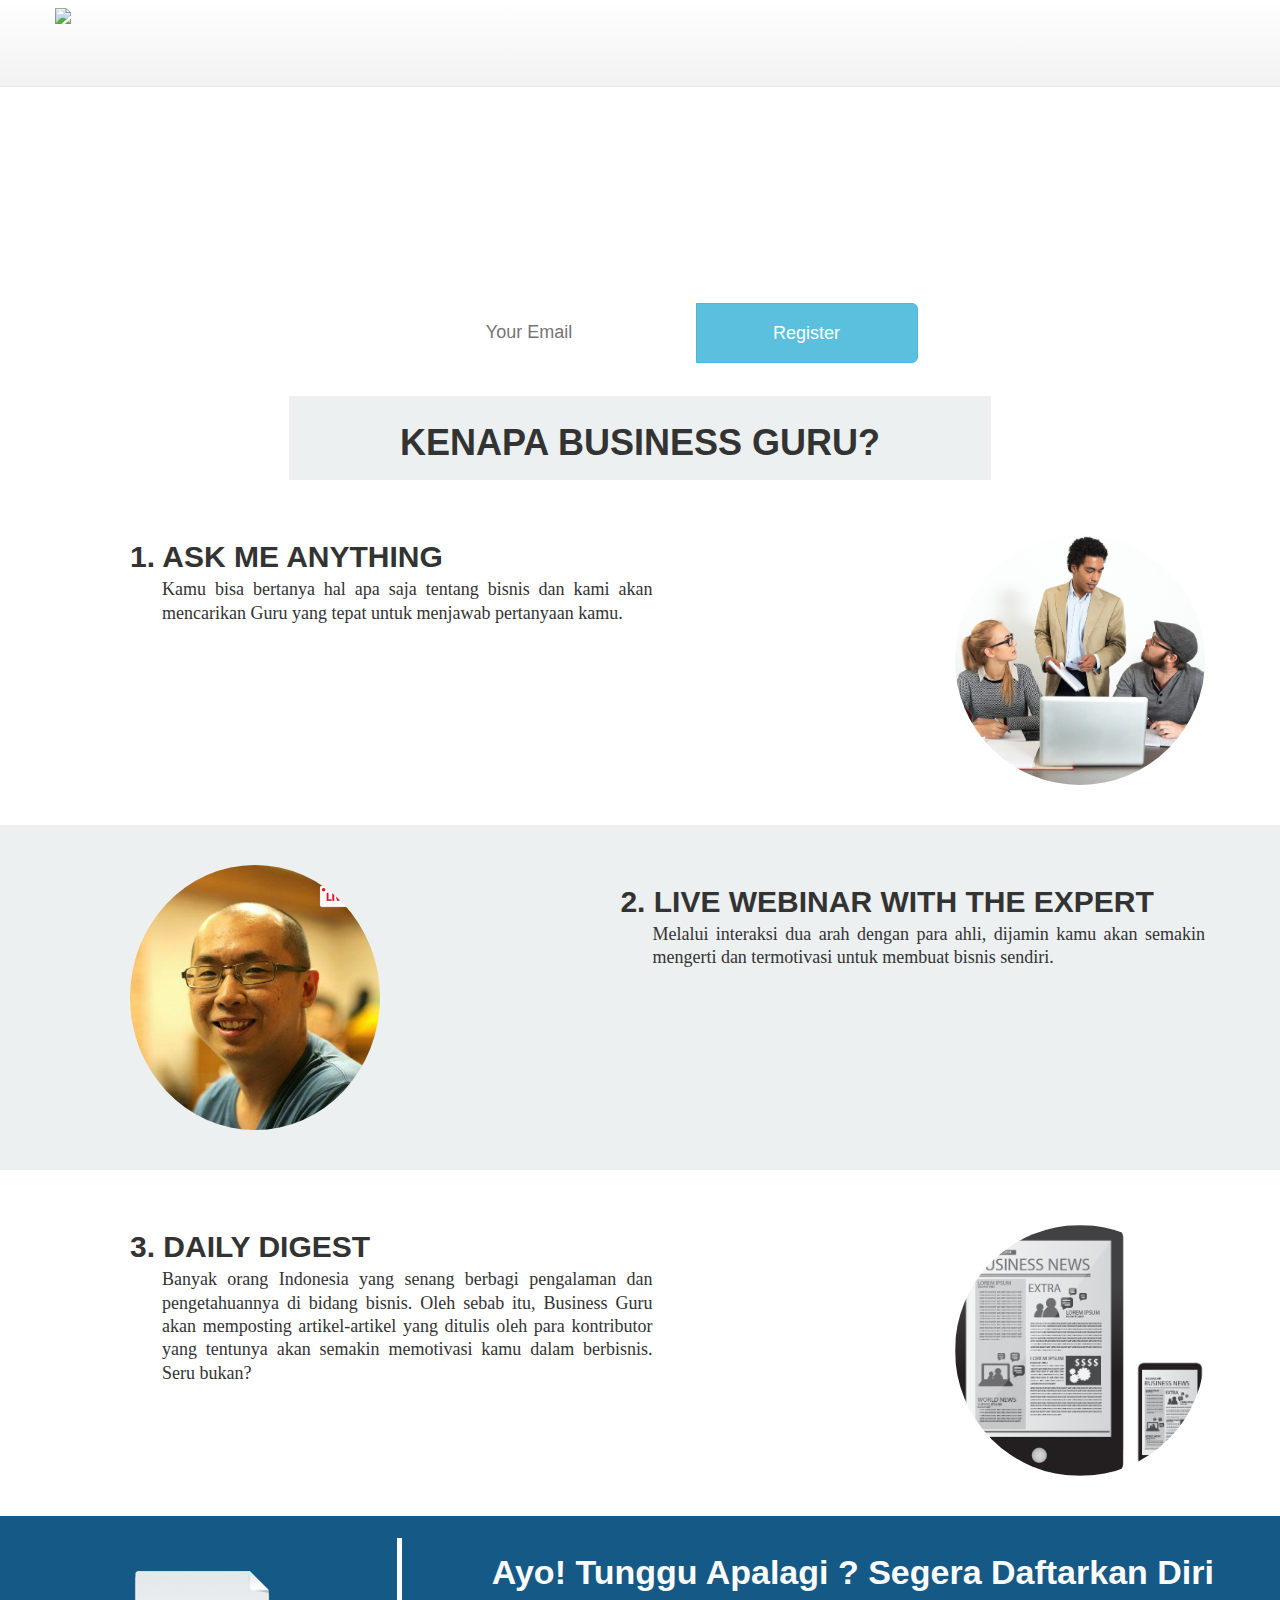
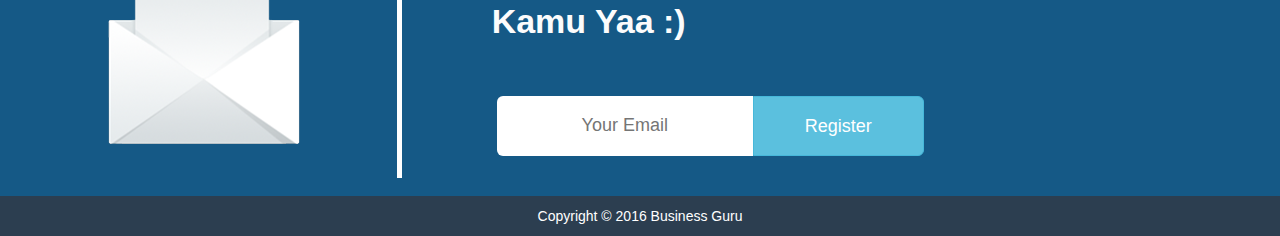
==== index.html @ 1be2d3c4 "Signed-off-by: hens3159 <hens3159@gmail.com>" ====
<!doctype html>
<html>
<head>
<meta charset="utf-8">
<title>Business Guru</title>
<link href="style.css" rel="stylesheet" type="text/css">
</head>

<body>
<!DOCTYPE html>
<html lang="en">
  <head>
    <meta charset="utf-8">
    <meta http-equiv="X-UA-Compatible" content="IE=edge">
    <meta name="viewport" content="width=device-width, initial-scale=1">
    <!-- The above 3 meta tags *must* come first in the head; any other head content must come *after* these tags -->

    <title>Business Guru</title>

    <!-- bootstap core css -->
    <link href="css/bootstrap.min.css" rel="stylesheet">


    <!-- custom css css -->
	<link href="style.css" rel="stylesheet">


    <!-- custom font -->


     <!--font awesome -->

	<link rel="stylesheet" href="fontawesome/css/font-awesome.min.css">

  </head>

  <body>

<!--Navigation -->
<nav class="navbar navbar-default navbar-fixed-top navbar-color">
<div class="container">

 <!-- Brand and toggle get grouped for better mobile display -->
    <div class="navbar-header page-scroll">
      <button type="button" class="navbar-toggle collapsed" data-toggle="collapse" data-target="#bs-example-navbar-collapse-1">
        <span class="sr-only">Toggle navigation</span>
        <span class="icon-bar"></span>
        <span class="icon-bar"></span>
        <span class="icon-bar"></span>
      </button>
<a class="navbar-brand padding-brand page-scroll " href="#"> <img src="gambar/logo.png"  height="70px"></a>
</div>
</div>
</nav>



<div id="header">
 <!-- Header Background -->
 <div class="jumbotron text-center " >
<div class="text">
<h3 class="free">Pertama di Indonesia!</h3>
<h4 class="tagline">Sekarang Kamu Bisa Belajar Tentang Bisnis Langsung Dari Para CEO dan Co-Founder<br> Startup Indonesia
di Business Guru. Daftar Sekarang Ya!</h4>
	 </div>
 <!-- Form Registrasi-->
<section>
<div class="container">
	<div class="row">
		<div class="col-md-6 col-md-offset-3">


 <!-- You Can Enter Back-End in Here-->
          <form action="#">
              <div class="input-group">
                 <input class="btn btn-lg" name="email" id="email" type="email" placeholder="Your Email" required>
                 <button class="btn btn-info btn-lg" type="submit">Register</button>  <!-- If user click register button, email's user will enter to database & please for connect to thankyou.html-->

              </div>
             </form>
    	 </div>
         </div>
		</div>
</div>
</section>
</div>
</div>
</div>

<!-- Kenapa Bisnis Guru -->
<div class="container">
<div class="row">
<div class="xrow">
<div class="callout-light text-center fade-in-b">
<div class="huruf1">
					<h1 class="huruf">Kenapa Business Guru?</h1>
				</div>
</div>
</div>
</div>
</div>


<!-- Fitur-fitur bisnis guru -->

<!--1. ASk Me Anything -->
  <div class="container container-up">
  <div class="row">
    <div class="col-md-6 col-xl-6">

      <h2 class="list-group-item-heading">1. ASK ME ANYTHING</h2>

<p class="list-group-item-text" style="font-size:18px; text-align:justify;  padding-left: 32px;">Kamu bisa bertanya hal apa saja  tentang bisnis dan kami akan mencarikan Guru yang tepat  untuk menjawab pertanyaan kamu.</p>
</div>

    <div class="media col-md-6 ">
    <figure class="pull-right">

<img src="Gambar/business-people-asking-questions-shutterstock.jpg" class="img-circle img-responsive image"  width="250">
   </figure>
    </div>
  </div>
</div>


<!-- 2. Live Webinar With The Expert -->

  <div class="container-fluid">
 <div class="row">
  <div class="container-new">
  <div class="container container-down">
  <div class="row">
  <div class=" media col-md-5">
  <figure class="pull-left">
  <img src="Gambar/ko-yansen.jpg" class="img-circle img-responsive " height="auto" width="250">
</figure>
</div>


    <div class="col-md-7">
  <div class="image">
 <h2 class="list-group-item-heading">2. LIVE WEBINAR WITH THE EXPERT</h2>
<p class="list-group-item-text" style="font-size:18px; text-align:justify; padding-left: 32px;"> Melalui interaksi dua arah dengan para ahli, dijamin kamu akan semakin mengerti dan termotivasi untuk membuat bisnis sendiri.</p>
  </div>
 </div>
 </div>
 </div>


</div>
</div>
</div>


 <!-- 3. Daily Digest -->
 <div class="container container-up">
   <div class="row">

    <div class="col-md-6">
      <h2 class="list-group-item-heading">3. DAILY DIGEST</h2>

<p class="list-group-item-text" style="font-size:18px; text-align:justify; padding-left: 32px;">Banyak orang Indonesia yang senang berbagi pengalaman dan pengetahuannya di bidang bisnis. Oleh sebab itu, Business  Guru akan memposting artikel-artikel yang ditulis oleh  para kontributor yang tentunya akan semakin memotivasi kamu dalam berbisnis. Seru bukan?</p>
</div>

<div class=" media col-md-6">
<figure class="pull-right">
<img src="Gambar/news.png" class="img-circle img-responsive image"  width="250"><br>
</figure>
    </div>
  </div>
</div>


 <!-- Subcribe -->
<div class="container-fluid">
<div class="row">
<div class="callout-light subrcibe fade-in-b ">
<div class="col-md-4">
<div class="surat">
<img src="Gambar/surat.png" class="img-responsive image">
</div>
</div>

 <div class="col-md-8">
 <div class="kanan">

 <div class="tunggu">
 <p>Ayo! Tunggu Apalagi ? Segera Daftarkan Diri Kamu Yaa :) </p>

 </div>

 <section>
  <div class="col-md-7 ">
  <!-- You Can Enter Back-End in Here-->
             <form action="#">
              <div class="input-group">
                 <input class="btn btn-lg" name="email" id="e-mail" type="email" placeholder="Your Email" required>
                 <button class="btn btn-info btn-lg" type="submit">Register</button> <!-- If user click register button, email's user will enter to database & please for connect to thankyou.html-->
              </div>
             </form>
</div>
</section>
 </div>

 </div>
</div>
</div>
</div>
 <!-- form -->

 <!-- footer-->
<div class="copyright"><p>Copyright © 2016 Business Guru </p></div>




    <!-- jQuery (necessary for Bootstrap's JavaScript plugins) -->
    <script src="js/jquery.js"></script>
    <!-- Include all compiled plugins (below), or include individual files as needed -->
    <script src="js/bootstrap.min.js"></script>
       <!-- Custom Theme JavaScript -->
    <script src="js/agency.js"></script>
  </body>
</html>
</body>
</html>
---- style.css ----
/* >>> Index.html <<< */
body{
	margin:0;
	padding:0;
}


H1,H2{
	font-family:"Montserrat", "MS Sans Serif", "MS Serif", Arial, "Times New Roman", "Trebuchet MS";
}

.navbar-color { 
color:#333; 
background-color:#f6f5f2;
background: rgb(255,255,255); /* Old browsers */
background: -moz-linear-gradient(top,  rgba(255,255,255,1) 0%, rgba(242,242,242,1) 100%); /* FF3.6-15 */
background: -webkit-linear-gradient(top,  rgba(255,255,255,1) 0%,rgba(242,242,242,1) 100%); /* Chrome10-25,Safari5.1-6 */
background: linear-gradient(to bottom,  rgba(255,255,255,1) 0%,rgba(242,242,242,1) 100%); /* W3C, IE10+, FF16+, Chrome26+, Opera12+, Safari7+ */
filter: progid:DXImageTransform.Microsoft.gradient( startColorstr='#ffffff', endColorstr='#f2f2f2',GradientType=0 ); /* IE6-9 */
}
	
.padding-brand{ 
padding:0px; height:auto; position:relative; padding: 8px 0;}

.nav{
padding-right:50px;}

/* >>> Header <<< */

/* >>> Header Slider<<< */
#header{ 
padding:0;
margin-top: 67px;
}

.jumbotron {
	position:relative;
	background:url(gambar/home-banner.jpg);
	color:fff;
	width:100%;
	height:100%;
	background-size:cover;
	overflow:hidden;
	background-repeat:no-repeat;
}
.text{
	color:#FFFFFF;
}


/* >>> Form <<< */
section {
    padding:15px 0 0 0  ;
    text-align: center;
}
select.frecuency {
    border: none;
    font-style: italic;
    background-color: transparent;
    cursor: pointer;
    -webkit-transform: translateY(0);
    transform: translateY(0);
    -webkit-transition: -webkit-transform .35s ease-in;
    transition: -webkit-transform .35s ease-in;
    border-bottom: none;
}
select.frecuency:focus {
    outline: none;
    border-bottom: 5px solid #39b3d7;
    -webkit-transform: translateY(-5px);
    transform: translateY(-5px);
    -webkit-transition: -webkit-transform .35s ease-in;
    transition: -webkit-transform .35s ease-in;
}
.free {
    text-transform: uppercase;
	font-weight:bolder;
	font-size: 56px;
}
.input-group {
    margin: 25px auto;
    width: 100%;
}
input.btn.btn-lg,
input.btn.btn-lg:focus {
    outline: none;
    width: 60%;
    height: 60px;
    border-top-right-radius: 0;
    border-bottom-right-radius: 0;
}
button.btn {
    width: 40%;
    height: 60px;
    border-top-left-radius: 0;
    border-bottom-left-radius: 0;
}
.promise {
    color: #999;
}

/* >>> Kenapa Bisnis Guru <<< */
.xrow{
	position:relative;
	width:60%;
	height:20%;
	margin-left:20%;
	margin-top:-70px;
}

.tagline{
	font-size: 21px;
}

.callout-light {
    padding:2px 0 2px 0;
	background-color:#ecf0f1;
}
.huruf1{	color: #0000000;
}
.huruf{
	text-align:center;
	line-height: 1.4;
	text-transform:uppercase;
	font-weight:bold;
}

/* >>> Fitur Bisnis Guru <<< */

 .container-new {
  margin-top:40px;
  background:#ecf0f1;
  padding-bottom:40px;
}
.container-down
{
      padding-top: 40px ;
	  padding-left:80px;
	  margin-left:50px;
}
 .container-up {
      padding-top: 40px ;
	  padding-left:80px;
	  margin-left:50px;
}
.image{
	margin-left:30px;
}
.list-group-item-heading{
	padding-top:20px;
	font:"Trebuchet MS", Montserrat;
	font-weight:bold;
}

.list-group-item-text{
	font-size:20px;
	font-family:"Trebuchet MS", Montserrat, Times New Roman, Arial;
	font-weight:400;
}

/* >>> Subricbe (Ayo Tunggu Apalagi) <<< */

.subrcibe{
	background:#155986;
	width:100%;
	height: 280px;
	margin-top:20px;
}


.surat{
border-right:5px solid #FFFFFF;
height:240px;
margin:20px 10px 0 10px;
padding:10px 0px 10px 25px;
}

.border{
	border-right:5px solid #000000;
	height:250px;


}

.tunggu {
	margin:0 50px 0 0;
	padding:30px 0 0 10px;
	color:#FCFCFC;
	font-size:34px;
	font-weight:bolder;
}

.kanan{
	margin-left:40px;
}


/* >>> Subricbe (Ayo Tunggu Apalagi) <<< */
.copyright{
	text-align:center;
	background:#2c3e50;
	color:#FFFFFF;
	width:100%;
	height: 40px;
	padding-top:10px;
}

/* >>> Responsive Mobile <<< */
@media only screen and (min-width: 768px) and (max-width: 991px) {

/* >>> Navbar & Logo <<< */
.navbar { height: 84px;
}

.navbar-brand { 
width: 220px;
}

/* >>> Header <<< */
.free{
	font-size:24px;
	font-weight:bold;
}

.huruf{
	font-size:30px;
	font-weight:bolder;
}

.tagline{
	font-size:21px;
	padding:0 28px 0 28px;
}


/* >>> subcribe <<< */

.surat{
	visibility:hidden;
}
.kanan{
	margin-top:-280px;
}
.tunggu{
	margin-top:20px;
	font-size:25px;
	font-weight:bold;
}
.subrcibe{
	height: 250px;

}

.button{
	margin-top:40px;
	padding:0 450px 0 450px;
}


.col-md-7{
	width:90%;

}


}



/* >>> Layar 767px <<< */


@media only screen and (max-width: 767px) {

/* >>> Navbar & Logo <<< */

.navbar { height: 80px}
.navbar-brand { 
padding: 20px 20px; 
max-width: 250px;
}

.navbar-brand img { 
display:inline-block;
padding-bottom:10px;
position:relative; 
max-width: 100%;
height:60px;
}

/* >>>  Header  <<< */

.free{
	font-size:56px;
	font-weight:bold;
}

.tagline{
	font-size:24px;
	padding:0 28px 0 28px;
}
.sl-12{
	font-size:18px;
	font-weight:bolder;
}
.slider-H2{
	font-size:12px;
	font-weight:bold
}
.huruf{
	font-size:20px;
	font-weight:bolder;
	
}


.slider-H2:{
	font-size:12px;
	font-weight:bold

}

.button{
	padding-top:5px;
}

.huruf{
	font-size:20px;
	font-weight:bolder;
	
}


/* >>> Fitur Bisnis guru <<< */

.container-down
{
	margin-top:30px;

}
.container-up{
      margin:-30px 30px 0 0;}
	  
	  
.image{
      margin:0 80px 0 0;
 }
.list-group-item-heading{
	font-family:Montserrat, "Trebuchet MS", Arial, "Times New Roman" ;
	padding-top:20px;
	font-size:18px;
	font-weight:bold;

}


.list-group-item-text{
	font-family: Montserrat,"Trebuchet MS", Arial,  "Times New Roman" ;
	font-size:16px;
	font-weight:400;
}



.container-down{
	margin:0;

}


/* >>> subcribe <<< */
.surat{
	visibility:hidden;
}
.kanan{
	margin-top:-280px;
}
.tunggu{
	margin-top:20px;
	font-size:25px;
	font-weight:bold;
}
.subrcibe{
	height: 250px;

}


.col-md-7{
	width:90%;

}

}

@media only screen and (max-width: 1280px)  {
	}	
	@media only screen and (min-width: 992px) and (max-width: 1199px)  {
		
	}
		
	@media only screen and (min-width: 768px) and (max-width: 991px) {	
	
	}
	
	@media only screen and (max-width: 767px) {
	
		
	}
	
	@media only screen and (max-width: 479px) {	 	
		
	}



/* >>> Page Thankyou.html <<< */

/* >>> Head Background <<< */
#head-background {
  position: relative;
  bottom: 0;
  width: 100%;
  height: 430px;
  background:url(gambar/home-banner.jpg);
  background-size:cover;
  background-repeat:no-repeat;
}
/* >>> Terima Kasih Telah Mendaftar! <<< */
.slider-h2{
	padding-top:28px;
	font-size:38px;
}
/* >>> >Kami Akan Mengirim Langkah Selanjutnya Via Email <<< */
.slider-12{
	font-size:38px;
	padding-bottom:20px;
}

/* >>> Responsive Mobile <<< */
/* >>> Button <<< */
@media only screen and (max-width: 767px) {
.btn{
	margin-top:-15px;
}


}


















.nav-user{
	padding:14px 0 0 0;
}







.dropdown-menu{width:420px;}
.dropdown-menu.setting{width:140px;min-width: 143px;}
---- style.css ----
/* >>> Index.html <<< */
body{
	margin:0;
	padding:0;
}


H1,H2{
	font-family:"Montserrat", "MS Sans Serif", "MS Serif", Arial, "Times New Roman", "Trebuchet MS";
}

.navbar-color { 
color:#333; 
background-color:#f6f5f2;
background: rgb(255,255,255); /* Old browsers */
background: -moz-linear-gradient(top,  rgba(255,255,255,1) 0%, rgba(242,242,242,1) 100%); /* FF3.6-15 */
background: -webkit-linear-gradient(top,  rgba(255,255,255,1) 0%,rgba(242,242,242,1) 100%); /* Chrome10-25,Safari5.1-6 */
background: linear-gradient(to bottom,  rgba(255,255,255,1) 0%,rgba(242,242,242,1) 100%); /* W3C, IE10+, FF16+, Chrome26+, Opera12+, Safari7+ */
filter: progid:DXImageTransform.Microsoft.gradient( startColorstr='#ffffff', endColorstr='#f2f2f2',GradientType=0 ); /* IE6-9 */
}
	
.padding-brand{ 
padding:0px; height:auto; position:relative; padding: 8px 0;}

.nav{
padding-right:50px;}

/* >>> Header <<< */

/* >>> Header Slider<<< */
#header{ 
padding:0;
margin-top: 67px;
}

.jumbotron {
	position:relative;
	background:url(gambar/home-banner.jpg);
	color:fff;
	width:100%;
	height:100%;
	background-size:cover;
	overflow:hidden;
	background-repeat:no-repeat;
}
.text{
	color:#FFFFFF;
}


/* >>> Form <<< */
section {
    padding:15px 0 0 0  ;
    text-align: center;
}
select.frecuency {
    border: none;
    font-style: italic;
    background-color: transparent;
    cursor: pointer;
    -webkit-transform: translateY(0);
    transform: translateY(0);
    -webkit-transition: -webkit-transform .35s ease-in;
    transition: -webkit-transform .35s ease-in;
    border-bottom: none;
}
select.frecuency:focus {
    outline: none;
    border-bottom: 5px solid #39b3d7;
    -webkit-transform: translateY(-5px);
    transform: translateY(-5px);
    -webkit-transition: -webkit-transform .35s ease-in;
    transition: -webkit-transform .35s ease-in;
}
.free {
    text-transform: uppercase;
	font-weight:bolder;
	font-size: 56px;
}
.input-group {
    margin: 25px auto;
    width: 100%;
}
input.btn.btn-lg,
input.btn.btn-lg:focus {
    outline: none;
    width: 60%;
    height: 60px;
    border-top-right-radius: 0;
    border-bottom-right-radius: 0;
}
button.btn {
    width: 40%;
    height: 60px;
    border-top-left-radius: 0;
    border-bottom-left-radius: 0;
}
.promise {
    color: #999;
}

/* >>> Kenapa Bisnis Guru <<< */
.xrow{
	position:relative;
	width:60%;
	height:20%;
	margin-left:20%;
	margin-top:-70px;
}

.tagline{
	font-size: 21px;
}

.callout-light {
    padding:2px 0 2px 0;
	background-color:#ecf0f1;
}
.huruf1{	color: #0000000;
}
.huruf{
	text-align:center;
	line-height: 1.4;
	text-transform:uppercase;
	font-weight:bold;
}

/* >>> Fitur Bisnis Guru <<< */

 .container-new {
  margin-top:40px;
  background:#ecf0f1;
  padding-bottom:40px;
}
.container-down
{
      padding-top: 40px ;
	  padding-left:80px;
	  margin-left:50px;
}
 .container-up {
      padding-top: 40px ;
	  padding-left:80px;
	  margin-left:50px;
}
.image{
	margin-left:30px;
}
.list-group-item-heading{
	padding-top:20px;
	font:"Trebuchet MS", Montserrat;
	font-weight:bold;
}

.list-group-item-text{
	font-size:20px;
	font-family:"Trebuchet MS", Montserrat, Times New Roman, Arial;
	font-weight:400;
}

/* >>> Subricbe (Ayo Tunggu Apalagi) <<< */

.subrcibe{
	background:#155986;
	width:100%;
	height: 280px;
	margin-top:20px;
}


.surat{
border-right:5px solid #FFFFFF;
height:240px;
margin:20px 10px 0 10px;
padding:10px 0px 10px 25px;
}

.border{
	border-right:5px solid #000000;
	height:250px;


}

.tunggu {
	margin:0 50px 0 0;
	padding:30px 0 0 10px;
	color:#FCFCFC;
	font-size:34px;
	font-weight:bolder;
}

.kanan{
	margin-left:40px;
}


/* >>> Subricbe (Ayo Tunggu Apalagi) <<< */
.copyright{
	text-align:center;
	background:#2c3e50;
	color:#FFFFFF;
	width:100%;
	height: 40px;
	padding-top:10px;
}

/* >>> Responsive Mobile <<< */
@media only screen and (min-width: 768px) and (max-width: 991px) {

/* >>> Navbar & Logo <<< */
.navbar { height: 84px;
}

.navbar-brand { 
width: 220px;
}

/* >>> Header <<< */
.free{
	font-size:24px;
	font-weight:bold;
}

.huruf{
	font-size:30px;
	font-weight:bolder;
}

.tagline{
	font-size:21px;
	padding:0 28px 0 28px;
}


/* >>> subcribe <<< */

.surat{
	visibility:hidden;
}
.kanan{
	margin-top:-280px;
}
.tunggu{
	margin-top:20px;
	font-size:25px;
	font-weight:bold;
}
.subrcibe{
	height: 250px;

}

.button{
	margin-top:40px;
	padding:0 450px 0 450px;
}


.col-md-7{
	width:90%;

}


}



/* >>> Layar 767px <<< */


@media only screen and (max-width: 767px) {

/* >>> Navbar & Logo <<< */

.navbar { height: 80px}
.navbar-brand { 
padding: 20px 20px; 
max-width: 250px;
}

.navbar-brand img { 
display:inline-block;
padding-bottom:10px;
position:relative; 
max-width: 100%;
height:60px;
}

/* >>>  Header  <<< */

.free{
	font-size:56px;
	font-weight:bold;
}

.tagline{
	font-size:24px;
	padding:0 28px 0 28px;
}
.sl-12{
	font-size:18px;
	font-weight:bolder;
}
.slider-H2{
	font-size:12px;
	font-weight:bold
}
.huruf{
	font-size:20px;
	font-weight:bolder;
	
}


.slider-H2:{
	font-size:12px;
	font-weight:bold

}

.button{
	padding-top:5px;
}

.huruf{
	font-size:20px;
	font-weight:bolder;
	
}


/* >>> Fitur Bisnis guru <<< */

.container-down
{
	margin-top:30px;

}
.container-up{
      margin:-30px 30px 0 0;}
	  
	  
.image{
      margin:0 80px 0 0;
 }
.list-group-item-heading{
	font-family:Montserrat, "Trebuchet MS", Arial, "Times New Roman" ;
	padding-top:20px;
	font-size:18px;
	font-weight:bold;

}


.list-group-item-text{
	font-family: Montserrat,"Trebuchet MS", Arial,  "Times New Roman" ;
	font-size:16px;
	font-weight:400;
}



.container-down{
	margin:0;

}


/* >>> subcribe <<< */
.surat{
	visibility:hidden;
}
.kanan{
	margin-top:-280px;
}
.tunggu{
	margin-top:20px;
	font-size:25px;
	font-weight:bold;
}
.subrcibe{
	height: 250px;

}


.col-md-7{
	width:90%;

}

}

@media only screen and (max-width: 1280px)  {
	}	
	@media only screen and (min-width: 992px) and (max-width: 1199px)  {
		
	}
		
	@media only screen and (min-width: 768px) and (max-width: 991px) {	
	
	}
	
	@media only screen and (max-width: 767px) {
	
		
	}
	
	@media only screen and (max-width: 479px) {	 	
		
	}



/* >>> Page Thankyou.html <<< */

/* >>> Head Background <<< */
#head-background {
  position: relative;
  bottom: 0;
  width: 100%;
  height: 430px;
  background:url(gambar/home-banner.jpg);
  background-size:cover;
  background-repeat:no-repeat;
}
/* >>> Terima Kasih Telah Mendaftar! <<< */
.slider-h2{
	padding-top:28px;
	font-size:38px;
}
/* >>> >Kami Akan Mengirim Langkah Selanjutnya Via Email <<< */
.slider-12{
	font-size:38px;
	padding-bottom:20px;
}

/* >>> Responsive Mobile <<< */
/* >>> Button <<< */
@media only screen and (max-width: 767px) {
.btn{
	margin-top:-15px;
}


}


















.nav-user{
	padding:14px 0 0 0;
}







.dropdown-menu{width:420px;}
.dropdown-menu.setting{width:140px;min-width: 143px;}
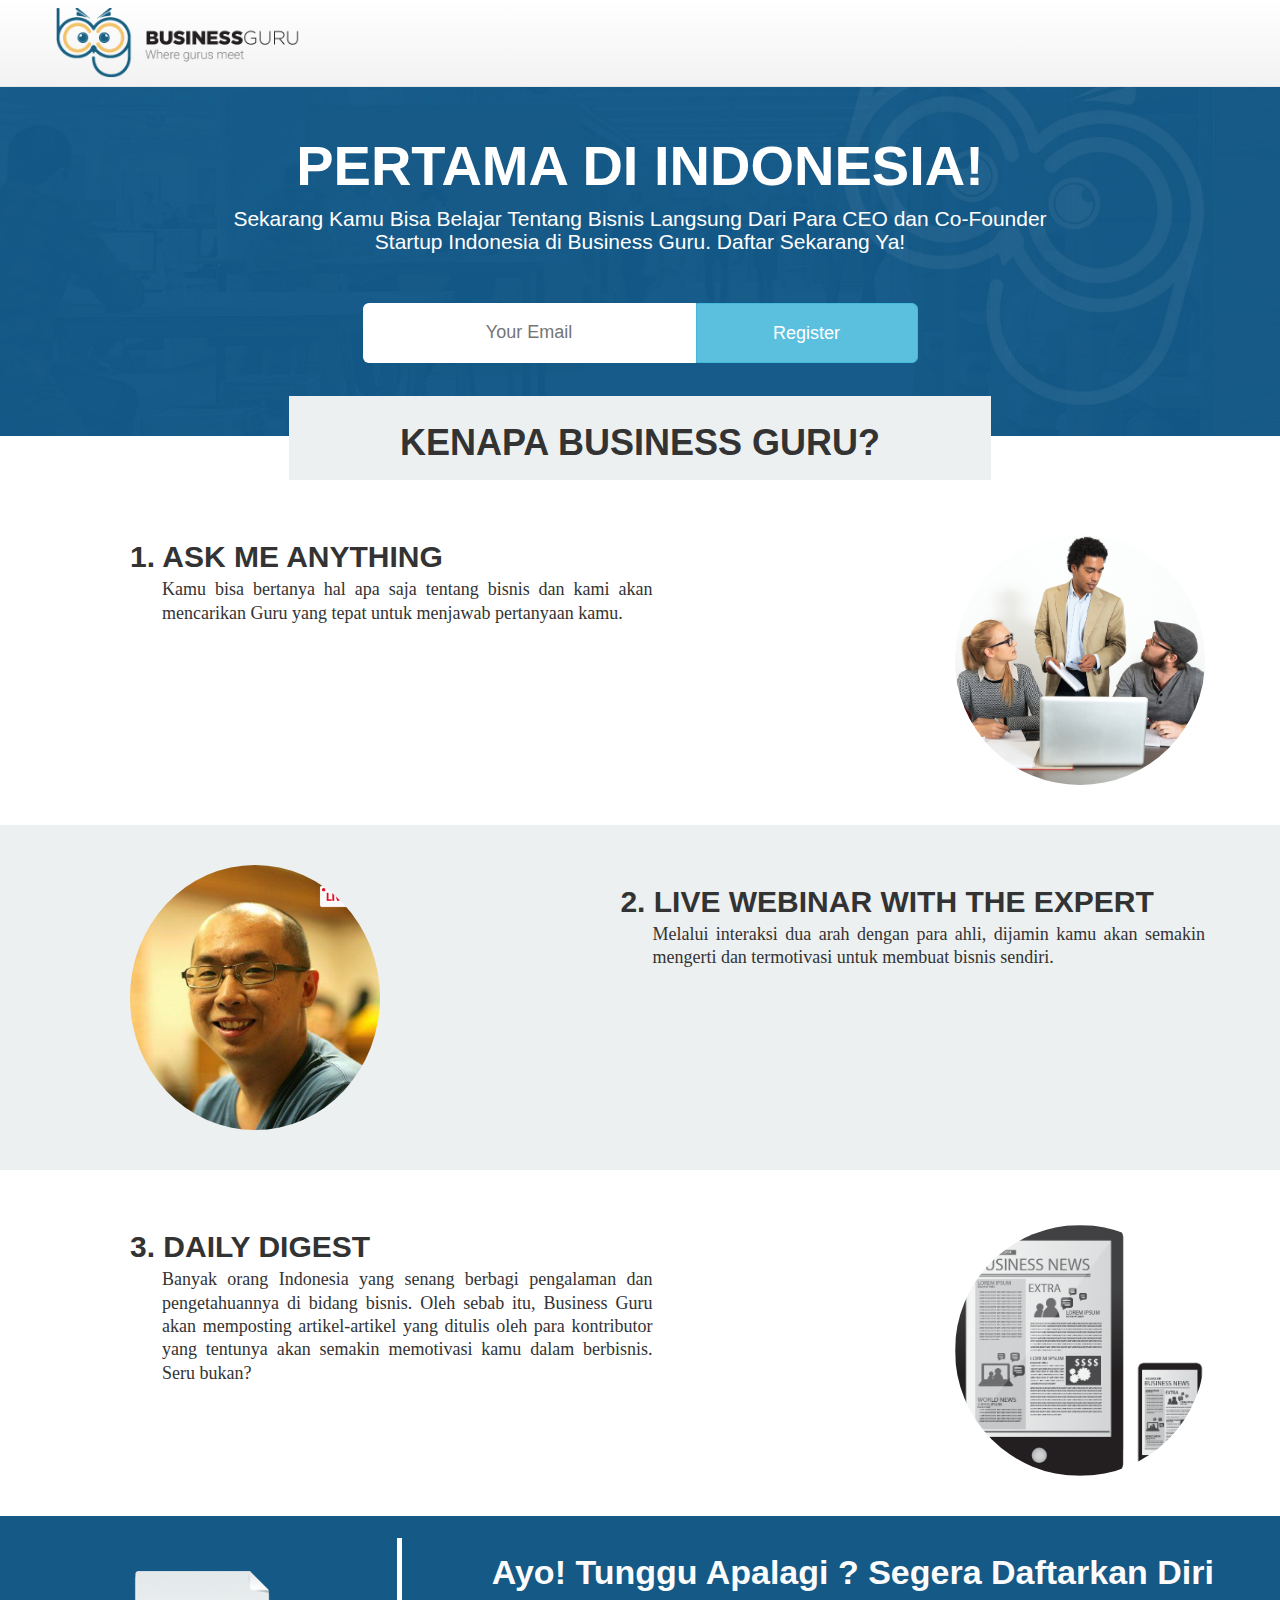
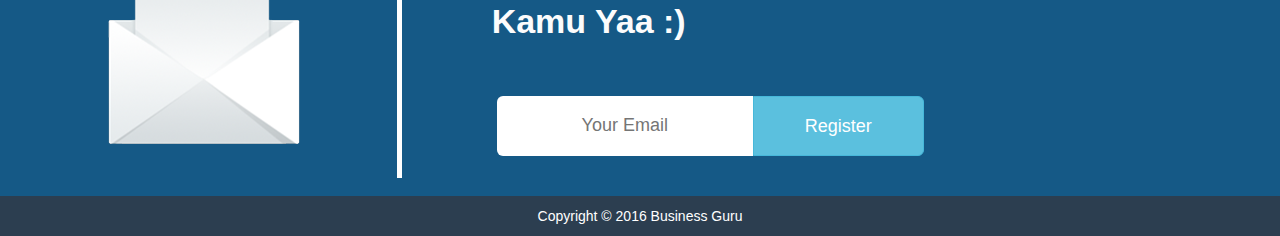
==== commit 912a7c2d: "Signed-off-by: hens3159 <hens3159@gmail.com>" ====
--- a/index.html
+++ b/index.html
@@ -48,7 +48,7 @@
         <span class="icon-bar"></span>
         <span class="icon-bar"></span>
       </button>
-<a class="navbar-brand padding-brand page-scroll " href="#"> <img src="gambar/logo.png"  height="70px"></a>
+<a class="navbar-brand padding-brand page-scroll " href="#"> <img src="Gambar/logo.png"  height="70px"></a>
 </div>
 </div>
 </nav>
--- a/style.css
+++ b/style.css
@@ -9,8 +9,8 @@
 	font-family:"Montserrat", "MS Sans Serif", "MS Serif", Arial, "Times New Roman", "Trebuchet MS";
 }
 
-.navbar-color { 
-color:#333; 
+.navbar-color {
+color:#333;
 background-color:#f6f5f2;
 background: rgb(255,255,255); /* Old browsers */
 background: -moz-linear-gradient(top,  rgba(255,255,255,1) 0%, rgba(242,242,242,1) 100%); /* FF3.6-15 */
@@ -18,8 +18,8 @@
 background: linear-gradient(to bottom,  rgba(255,255,255,1) 0%,rgba(242,242,242,1) 100%); /* W3C, IE10+, FF16+, Chrome26+, Opera12+, Safari7+ */
 filter: progid:DXImageTransform.Microsoft.gradient( startColorstr='#ffffff', endColorstr='#f2f2f2',GradientType=0 ); /* IE6-9 */
 }
-	
-.padding-brand{ 
+
+.padding-brand{
 padding:0px; height:auto; position:relative; padding: 8px 0;}
 
 .nav{
@@ -28,14 +28,14 @@
 /* >>> Header <<< */
 
 /* >>> Header Slider<<< */
-#header{ 
+#header{
 padding:0;
 margin-top: 67px;
 }
 
 .jumbotron {
 	position:relative;
-	background:url(gambar/home-banner.jpg);
+	background:url(Gambar/home-banner.jpg);
 	color:fff;
 	width:100%;
 	height:100%;
@@ -212,7 +212,7 @@
 .navbar { height: 84px;
 }
 
-.navbar-brand { 
+.navbar-brand {
 width: 220px;
 }
 
@@ -275,15 +275,15 @@
 /* >>> Navbar & Logo <<< */
 
 .navbar { height: 80px}
-.navbar-brand { 
-padding: 20px 20px; 
+.navbar-brand {
+padding: 20px 20px;
 max-width: 250px;
 }
 
-.navbar-brand img { 
+.navbar-brand img {
 display:inline-block;
 padding-bottom:10px;
-position:relative; 
+position:relative;
 max-width: 100%;
 height:60px;
 }
@@ -310,7 +310,7 @@
 .huruf{
 	font-size:20px;
 	font-weight:bolder;
-	
+
 }
 
 
@@ -327,7 +327,7 @@
 .huruf{
 	font-size:20px;
 	font-weight:bolder;
-	
+
 }
 
 
@@ -340,8 +340,8 @@
 }
 .container-up{
       margin:-30px 30px 0 0;}
-	  
-	  
+
+
 .image{
       margin:0 80px 0 0;
  }
@@ -394,22 +394,22 @@
 }
 
 @media only screen and (max-width: 1280px)  {
-	}	
+	}
 	@media only screen and (min-width: 992px) and (max-width: 1199px)  {
-		
+
 	}
-		
-	@media only screen and (min-width: 768px) and (max-width: 991px) {	
-	
+
+	@media only screen and (min-width: 768px) and (max-width: 991px) {
+
 	}
-	
+
 	@media only screen and (max-width: 767px) {
-	
-		
+
+
 	}
-	
-	@media only screen and (max-width: 479px) {	 	
-		
+
+	@media only screen and (max-width: 479px) {
+
 	}
 
 
--- a/style.css
+++ b/style.css
@@ -9,8 +9,8 @@
 	font-family:"Montserrat", "MS Sans Serif", "MS Serif", Arial, "Times New Roman", "Trebuchet MS";
 }
 
-.navbar-color { 
-color:#333; 
+.navbar-color {
+color:#333;
 background-color:#f6f5f2;
 background: rgb(255,255,255); /* Old browsers */
 background: -moz-linear-gradient(top,  rgba(255,255,255,1) 0%, rgba(242,242,242,1) 100%); /* FF3.6-15 */
@@ -18,8 +18,8 @@
 background: linear-gradient(to bottom,  rgba(255,255,255,1) 0%,rgba(242,242,242,1) 100%); /* W3C, IE10+, FF16+, Chrome26+, Opera12+, Safari7+ */
 filter: progid:DXImageTransform.Microsoft.gradient( startColorstr='#ffffff', endColorstr='#f2f2f2',GradientType=0 ); /* IE6-9 */
 }
-	
-.padding-brand{ 
+
+.padding-brand{
 padding:0px; height:auto; position:relative; padding: 8px 0;}
 
 .nav{
@@ -28,14 +28,14 @@
 /* >>> Header <<< */
 
 /* >>> Header Slider<<< */
-#header{ 
+#header{
 padding:0;
 margin-top: 67px;
 }
 
 .jumbotron {
 	position:relative;
-	background:url(gambar/home-banner.jpg);
+	background:url(Gambar/home-banner.jpg);
 	color:fff;
 	width:100%;
 	height:100%;
@@ -212,7 +212,7 @@
 .navbar { height: 84px;
 }
 
-.navbar-brand { 
+.navbar-brand {
 width: 220px;
 }
 
@@ -275,15 +275,15 @@
 /* >>> Navbar & Logo <<< */
 
 .navbar { height: 80px}
-.navbar-brand { 
-padding: 20px 20px; 
+.navbar-brand {
+padding: 20px 20px;
 max-width: 250px;
 }
 
-.navbar-brand img { 
+.navbar-brand img {
 display:inline-block;
 padding-bottom:10px;
-position:relative; 
+position:relative;
 max-width: 100%;
 height:60px;
 }
@@ -310,7 +310,7 @@
 .huruf{
 	font-size:20px;
 	font-weight:bolder;
-	
+
 }
 
 
@@ -327,7 +327,7 @@
 .huruf{
 	font-size:20px;
 	font-weight:bolder;
-	
+
 }
 
 
@@ -340,8 +340,8 @@
 }
 .container-up{
       margin:-30px 30px 0 0;}
-	  
-	  
+
+
 .image{
       margin:0 80px 0 0;
  }
@@ -394,22 +394,22 @@
 }
 
 @media only screen and (max-width: 1280px)  {
-	}	
+	}
 	@media only screen and (min-width: 992px) and (max-width: 1199px)  {
-		
+
 	}
-		
-	@media only screen and (min-width: 768px) and (max-width: 991px) {	
-	
+
+	@media only screen and (min-width: 768px) and (max-width: 991px) {
+
 	}
-	
+
 	@media only screen and (max-width: 767px) {
-	
-		
+
+
 	}
-	
-	@media only screen and (max-width: 479px) {	 	
-		
+
+	@media only screen and (max-width: 479px) {
+
 	}
 
 
